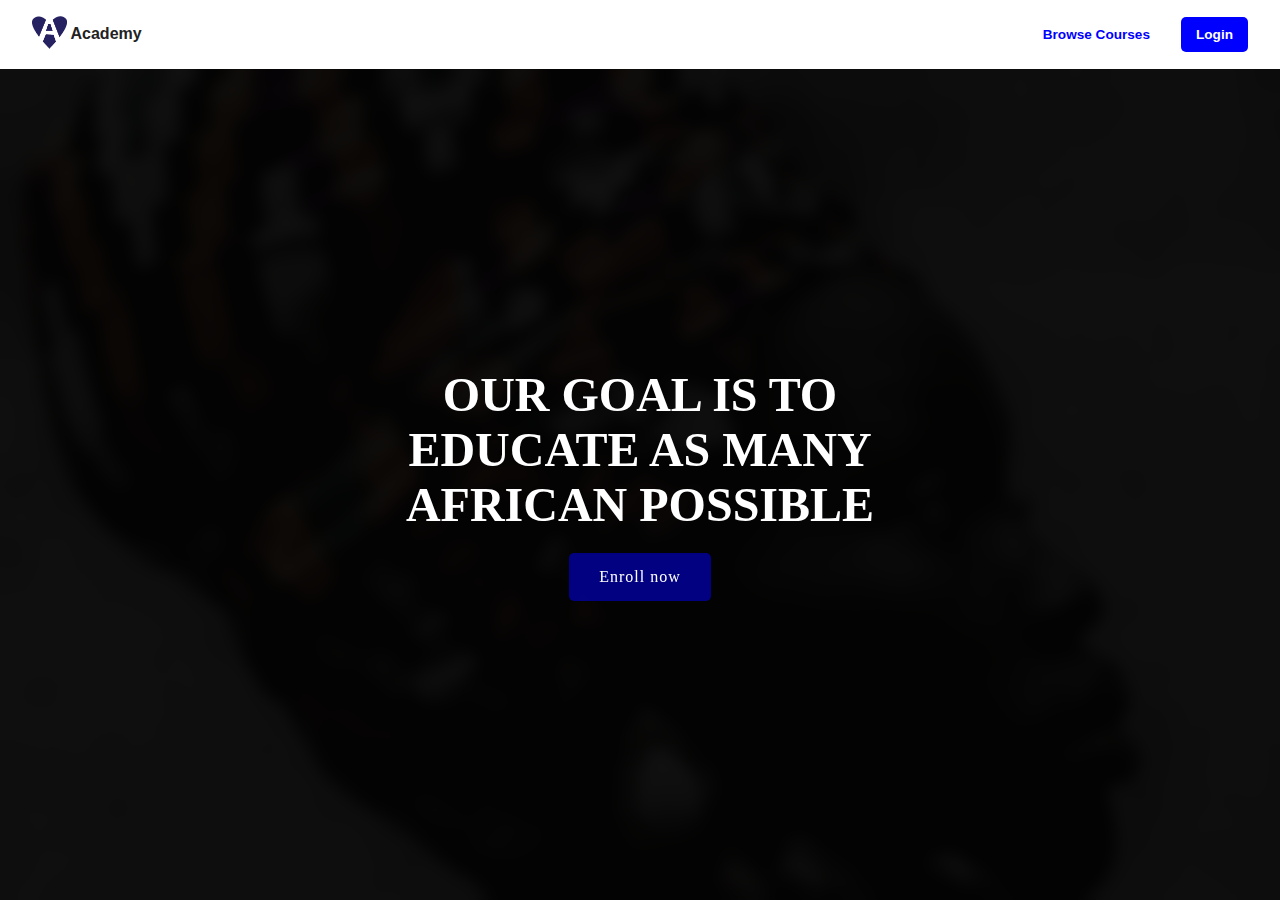
==== index.html @ 8c9c272e "Initial commit" ====
<!DOCTYPE html>
<html lang="en">
  <head>
    <meta charset="UTF-8" />
    <meta http-equiv="X-UA-Compatible" content="IE=edge" />
    <meta name="viewport" content="width=device-width, initial-scale=1.0" />
    <title>Appheart Academy</title>

    <link rel="shortcut icon" href="favicon.ico" type="image/x-icon" />
    <link rel="stylesheet" href="/main.css" />
  </head>

  <body id="home">
    <div class="globalContainer">
      <header>
        <div class="logo">
          <div class="logo__img"><img src="/logo.png" alt="" /></div>
          <div class="logo__text">Academy</div>
        </div>

        <nav>
          <a href="/browseCourse.html">Browse Courses</a>
          <a href="/login.html">Login</a>
        </nav>
      </header>

      <div class="main">
        <div class="slider">
          <div class="slide slide-1">
            <div class=""></div>
            <div class="">
              <h2>OUR GOAL IS TO EDUCATE AS MANY AFRICAN POSSIBLE</h2>
              <button class="button" onclick="location.href='/login.html'">
                Enroll now
              </button>
            </div>
          </div>
        </div>
      </div>
    </div>
  </body>
</html>
---- main.css ----
*,
*::before,
*::after {
  margin: 0;
  padding: 0;
  box-sizing: border-box;
}

html {
  height: 100%;
  width: 100%;
  font-size: 16px;
}

body {
  height: 100%;
  width: 100%;
  font-family: "Montserrat", sans-serif;
}

.globalContainer {
  position: relative;
  display: grid;
  grid-template-columns: 1fr;
  grid-template-rows: auto 1fr;
  height: 100vh;

  background-color: #f3f3f3;
  color: #222;
}

header {
  padding: 1rem 2rem;
  background-color: #fff;

  display: flex;
  justify-content: space-between;
  align-items: center;
}

.logo {
  font-weight: bold;
  font-size: 16px;
  display: flex;
  align-items: center;
}
.logo .logo__img {
  width: clamp(2rem, 35px, 3rem);
  margin-right: 3.5px;
}
.logo .logo__img img {
  height: auto;
  width: 100%;
}

nav {
  display: flex;
  align-items: center;
  height: 100%;
  gap: 1rem;
}
nav a {
  text-decoration: none;
  display: inline-block;
  padding: 10px 15px;
font-weight: 700;
  font-size: .85rem;
}
nav a:first-child {
  color: blue;
}
nav a:last-child {
  background: blue;
  color: white;
  border-radius: 5px;
}

.main {
  height: 100%;
  padding: 2rem;
  display: grid;
  place-items: center;
}

#Login-View {
}

#browseCourses .main {
  place-items: unset;
}

#RegisterView .main {
  place-content: center;
  text-align: center;
  gap: 2rem;
}

#home .main {
  padding: 0;
}

.form-wrapper {
  background-color: #fff;
  padding: 2rem;
}
.form {
  width: 100%;
  min-width: 300px;
  max-width: 400px;
}
.form-title {
  padding-bottom: 15px;
}
.form-group {
  display: grid;
  margin-bottom: 1rem;
}
.button {
  padding: 10px;
  margin-top: 5px;
  font-size: 1rem;
  text-decoration: none;

  color: #fff;
  background: rgba(0, 0, 255, 0.5);
  border-radius: 5px;

  transition: 0.35s ease;
}

.button:hover {
  cursor: pointer;
  background-color: rgba(0, 0, 255, 1);
  border-radius: 0;
}
form button {
  width: 100%;
  border: none;
  font-family: inherit;
}

label {
  font-size: 0.75rem;
  font-weight: bold;
  margin-bottom: 0.25rem;
}
input {
  font-size: 1rem;
  padding: 6px 10px;
}

.courses {
  display: grid;
  grid-template-columns: repeat(auto-fill, minmax(300px, 1fr));
  gap: 1rem;
}

.course {
  position: relative;
  background-color: #fff;
  padding: 30px;
  transition: 0.35s ease;
  font-size: 1rem;
}

.course:hover {
  cursor: pointer;
  box-shadow: 0px 5px 20px blue;
  transform: scale(0.98);
}

.slider {
  height: 100%;
  width: 100%;
}

.slide {
  position: relative;
  height: 100%;
  width: 100%;
  display: flex;
}

.slide div {
  flex: 1 1 50%;
}

.slide-1 div:first-child {
  background: url(/bg1.jpg);
  background-size: 100% auto;
  background-position: center center;
  background-repeat: no-repeat;
}

.slide div:last-child {
  height: 100%;
  width: 100%;
  background: rgba(3, 3, 3, 0.95);
  position: absolute;
  backdrop-filter: blur(8px);
  font-family: cursive;
  color: #fff;
  display: flex;
  flex-direction: column;
  justify-content: center;
  align-items: center;
  text-align: center;
  padding: 1rem;
}

.slide div:last-child  h2 {
  width: 100%;
  max-width: 600px;
  margin: 0 auto;
  margin-bottom: 1rem;

  font-size: 3rem;
}

.slide button {
  outline: none;
  border: none;
  letter-spacing: 1px;
  font-family: 'Montserrat';
  font-size: 1rem;
  padding: 15px 30px;
}
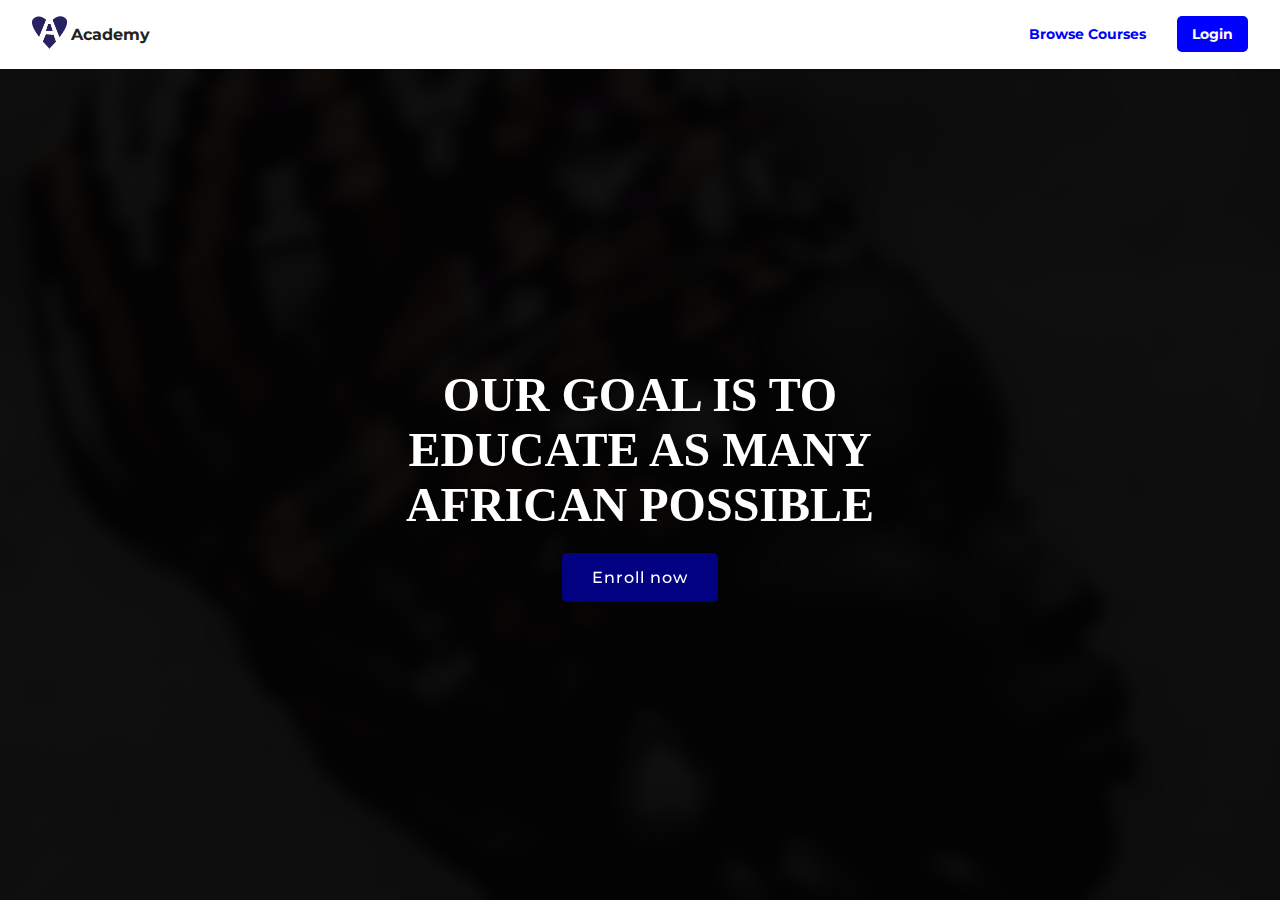
==== commit dabc6188: "Updated" ====
--- a/index.html
+++ b/index.html
@@ -7,20 +7,20 @@
     <title>Appheart Academy</title>
 
     <link rel="shortcut icon" href="favicon.ico" type="image/x-icon" />
-    <link rel="stylesheet" href="/main.css" />
+    <link rel="stylesheet" href="./main.css" />
   </head>
 
   <body id="home">
     <div class="globalContainer">
       <header>
         <div class="logo">
-          <div class="logo__img"><img src="/logo.png" alt="" /></div>
+          <div class="logo__img"><img src="./logo.png" alt="" /></div>
           <div class="logo__text">Academy</div>
         </div>
 
         <nav>
-          <a href="/browseCourse.html">Browse Courses</a>
-          <a href="/login.html">Login</a>
+          <a href="./browseCourse.html">Browse Courses</a>
+          <a href="./login.html">Login</a>
         </nav>
       </header>
 
@@ -30,7 +30,7 @@
             <div class=""></div>
             <div class="">
               <h2>OUR GOAL IS TO EDUCATE AS MANY AFRICAN POSSIBLE</h2>
-              <button class="button" onclick="location.href='/login.html'">
+              <button class="button" onclick="location.href='./login.html'">
                 Enroll now
               </button>
             </div>
--- a/main.css
+++ b/main.css
@@ -1,3 +1,4 @@
+@import url("https://fonts.googleapis.com/css2?family=Montserrat:ital,wght@0,300;0,400;0,500;0,700;1,100&family=Permanent+Marker&display=swap");
 *,
 *::before,
 *::after {
@@ -63,8 +64,8 @@
   text-decoration: none;
   display: inline-block;
   padding: 10px 15px;
-font-weight: 700;
-  font-size: .85rem;
+  font-weight: 700;
+  font-size: 0.85rem;
 }
 nav a:first-child {
   color: blue;
@@ -76,16 +77,20 @@
 }
 
 .main {
+  position: relative;
   height: 100%;
   padding: 2rem;
   display: grid;
   place-items: center;
 }
 
-#Login-View {
-}
-
-#browseCourses .main {
+#Login-View .main {
+  justify-items: center;
+  align-content: center;
+}
+
+#browseCourses .main,
+#Login-View .main {
   place-items: unset;
 }
 
@@ -100,13 +105,18 @@
 }
 
 .form-wrapper {
-  background-color: #fff;
-  padding: 2rem;
+  display: grid;
 }
 .form {
-  width: 100%;
-  min-width: 300px;
+  background-color: #fff;
+  padding: 2rem;
+
+  width: 100%;
   max-width: 400px;
+  margin: 0 auto;
+}
+form {
+  width: 100%;
 }
 .form-title {
   padding-bottom: 15px;
@@ -115,13 +125,19 @@
   display: grid;
   margin-bottom: 1rem;
 }
+
 .button {
   padding: 10px;
   margin-top: 5px;
   font-size: 1rem;
   text-decoration: none;
+  border: none;
+  outline: none;
 
   color: #fff;
+  font-weight: 500;
+  font-family: "Montserrat";
+
   background: rgba(0, 0, 255, 0.5);
   border-radius: 5px;
 
@@ -198,7 +214,7 @@
   background: rgba(3, 3, 3, 0.95);
   position: absolute;
   backdrop-filter: blur(8px);
-  font-family: cursive;
+  font-family: "Permanent Marker", cursive;
   color: #fff;
   display: flex;
   flex-direction: column;
@@ -208,7 +224,7 @@
   padding: 1rem;
 }
 
-.slide div:last-child  h2 {
+.slide div:last-child h2 {
   width: 100%;
   max-width: 600px;
   margin: 0 auto;
@@ -221,7 +237,63 @@
   outline: none;
   border: none;
   letter-spacing: 1px;
-  font-family: 'Montserrat';
+  font-family: "Montserrat";
   font-size: 1rem;
   padding: 15px 30px;
-}+}
+
+.modal-box--wrapper {
+  position: absolute;
+  bottom: 0;
+  left: 0;
+  width: 100%;
+  height: 100%;
+  transform: translateY(100vh);
+  background: rgba(99, 58, 58, 0.3);
+  padding: 2rem;
+  display: flex;
+  flex-direction: column;
+  justify-content: center;
+  align-content: center;
+
+  transition: 0.35s ease;
+}
+
+.modal-box--wrapper > * {
+  visibility: hidden;
+}
+
+.modal-box--wrapper.active {
+  transform: translateY(0);
+}
+
+.modal-box--wrapper.active > * {
+  visibility: visible;
+}
+.modal-box--wrapper .cancel {
+  position: absolute;
+  top: 20px;
+  right: 20px;
+  color: rgba(255, 0, 3, 0.6);
+  cursor: pointer;
+  font-weight: bold;
+  transition: 0.35s ease;
+}
+
+.modal-box--wrapper .cancel:hover {
+  transform: scale(0.97);
+  transform: rotate(-90deg);
+  opacity: 0.7;
+}
+.modal-box--wrapper .cancel i {
+  font-size: 32px;
+}
+
+.modal-box {
+  background-color: #fff;
+  padding: 2rem;
+  border-radius: 12px;
+  width: 100%;
+  max-width: 600px;
+  margin: 0 auto;
+}
